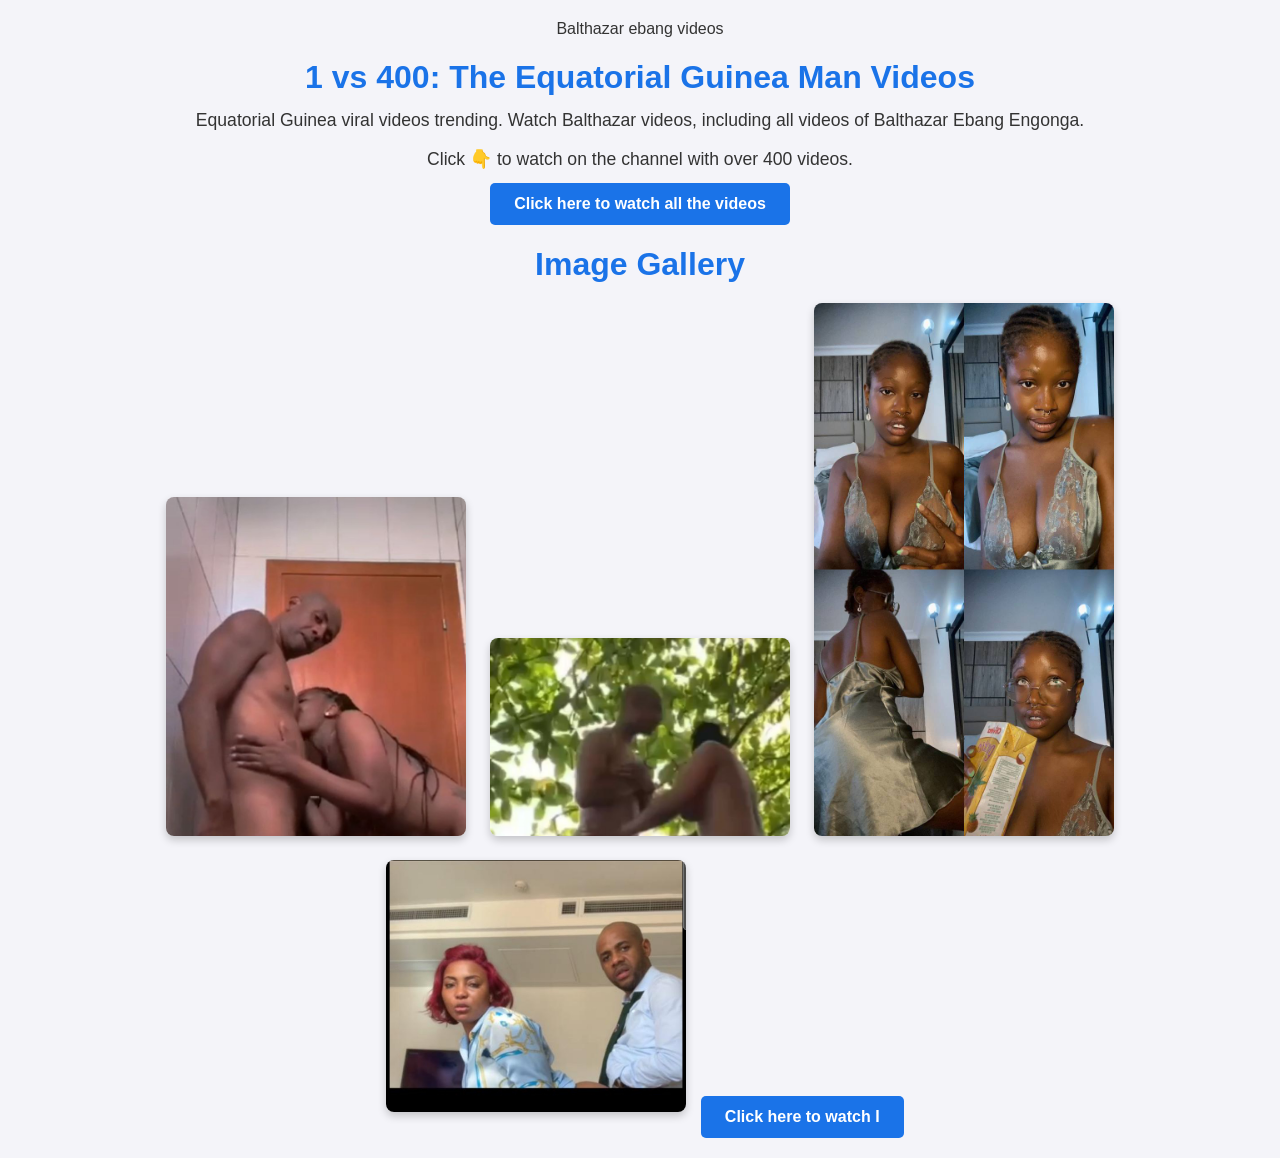
==== index.html @ c2eb8d85 "Add files via upload" ====
Balthazar ebang videos 
<!DOCTYPE html>
<html lang="en">
<head>
    <meta charset="UTF-8">
    <meta name="viewport" content="width=device-width, initial-scale=1.0">
    <title>Equatorial Guinea Viral Videos</title>
    <link rel="stylesheet" href="style.css">
</head>
<body>

    <h1>1 vs 400: The Equatorial Guinea Man Videos</h1>
    <p>Equatorial Guinea viral videos trending. Watch Balthazar videos, including all videos of Balthazar Ebang Engonga.</p>
    <p>Click 👇 to watch on the channel with over 400 videos.</p>
    <meta charset="UTF-8">
    <meta name="viewport" content="width=device-width, initial-scale=1.0">
    <title>Redirect Button</title>
<body>

    <button onclick="window.location.href='https://t.me/+l2mzyUPwSGpiZjg0'">Click here to watch all the videos</button>

</head>
<body>
    <title>Image Example</title>
</head>
<body>

    <h1>Image Gallery</h1>

    <!-- Replace 'image1.jpg' with your image file path or URL -->
    <img src="/image/IMG_20241105_202309_892.jpg" alt="Description of Image 1" width="300" height="200">
    <img src="/image/IMG_20241105_202312_827.jpg" alt="Description of Image 2" width="300" height="200">
    <img src="/image/IMG_20241105_231925_061.jpg" alt="Description of Image 3" width="300" height="200">
    <img src="/image/Screenshot_2024-11-05_192550_com.whatsapp.w4b.jpg" alt="Description of Image 3" width="300" height="200">
    <button onclick="window.location.href='https://t.me/+l2mzyUPwSGpiZjg0'">Click here to watch 
</body>
</html>I
---- style.css ----
/* General body styling */
body {
    font-family: Arial, sans-serif;
    background-color: #f4f4f9;
    color: #333;
    margin: 0;
    padding: 20px;
    text-align: center;
}

/* Heading styles */
h1 {
    color: #1a73e8;
    font-size: 2em;
    margin-bottom: 10px;
}

/* Paragraph styling */
p {
    font-size: 1.1em;
    line-height: 1.6;
    margin: 10px 0;
}

/* Button styling */
button {
    background-color: #1a73e8;
    color: white;
    border: none;
    padding: 12px 24px;
    font-size: 1em;
    font-weight: bold;
    cursor: pointer;
    border-radius: 5px;
    transition: background-color 0.3s;
}

button:hover {
    background-color: #0d5cb6;
}

/* Image styling */
img {
    width: 300px;
    height: auto;
    border-radius: 8px;
    box-shadow: 0 4px 8px rgba(0, 0, 0, 0.2);
    margin: 10px;
}
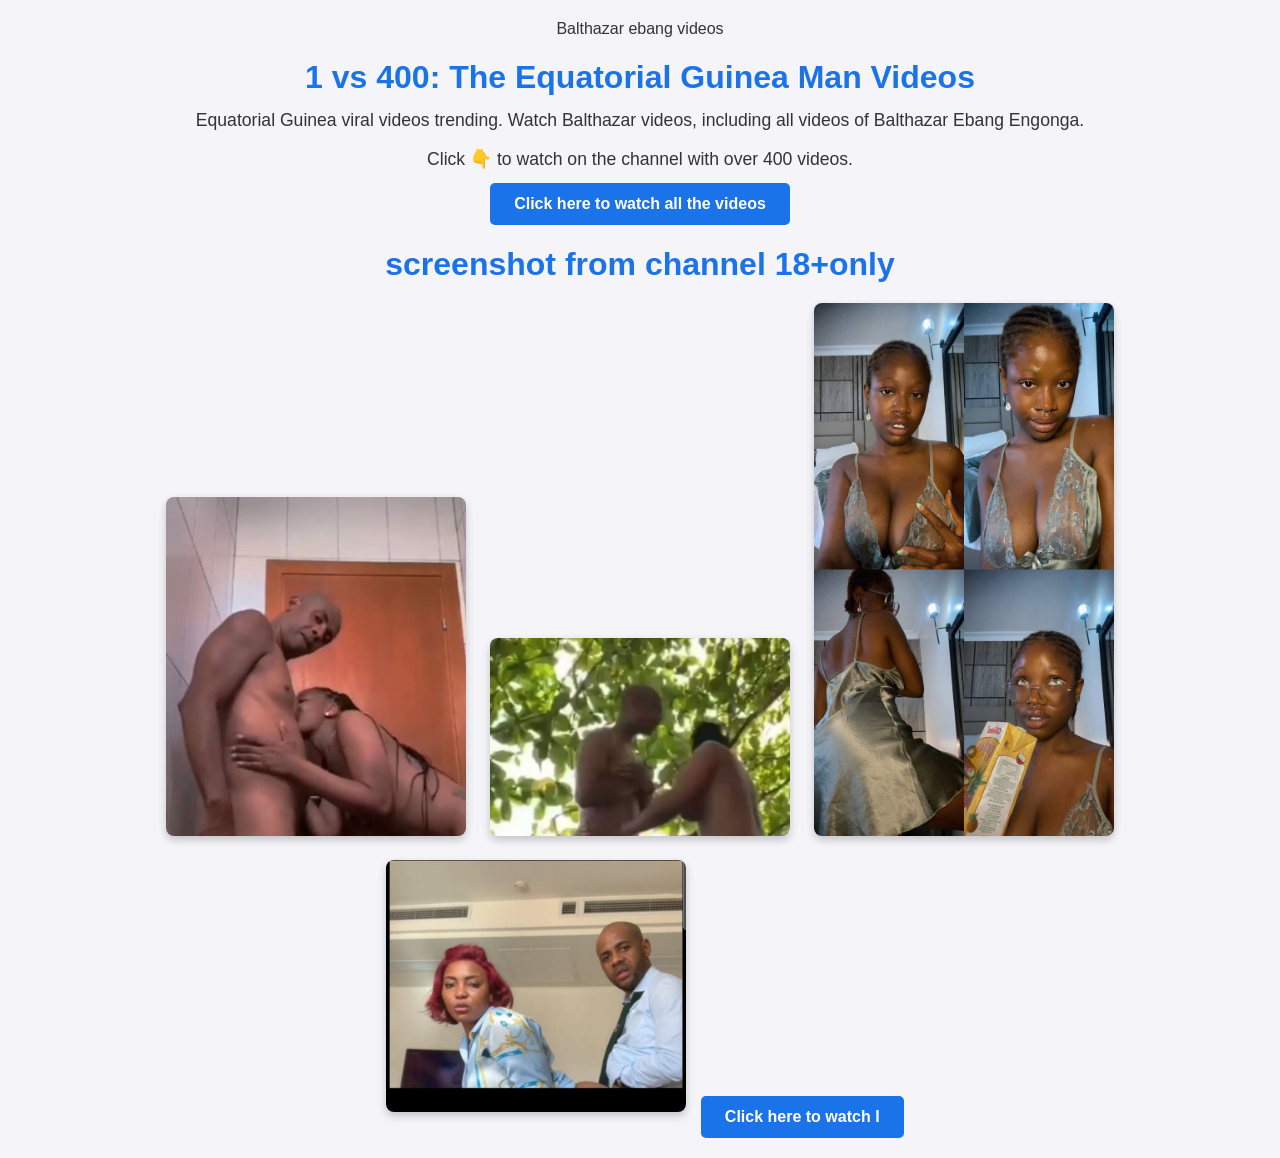
==== commit 29949f6b: "Update index.html" ====
--- a/index.html
+++ b/index.html
@@ -25,13 +25,12 @@
 </head>
 <body>
 
-    <h1>Image Gallery</h1>
+    <h1>screenshot from channel 18+only</h1>
 
-    <!-- Replace 'image1.jpg' with your image file path or URL -->
-    <img src="/image/IMG_20241105_202309_892.jpg" alt="Description of Image 1" width="300" height="200">
-    <img src="/image/IMG_20241105_202312_827.jpg" alt="Description of Image 2" width="300" height="200">
-    <img src="/image/IMG_20241105_231925_061.jpg" alt="Description of Image 3" width="300" height="200">
-    <img src="/image/Screenshot_2024-11-05_192550_com.whatsapp.w4b.jpg" alt="Description of Image 3" width="300" height="200">
+    <img src="/image/IMG_20241105_202309_892.jpg" width="300" height="200">
+    <img src="/image/IMG_20241105_202312_827.jpg" width="300" height="200">
+    <img src="/image/IMG_20241105_231925_061.jpg" width="300" height="200">
+    <img src="/image/Screenshot_2024-11-05_192550_com.whatsapp.w4b.jpg"  width="300" height="200">
     <button onclick="window.location.href='https://t.me/+l2mzyUPwSGpiZjg0'">Click here to watch 
 </body>
 </html>I 
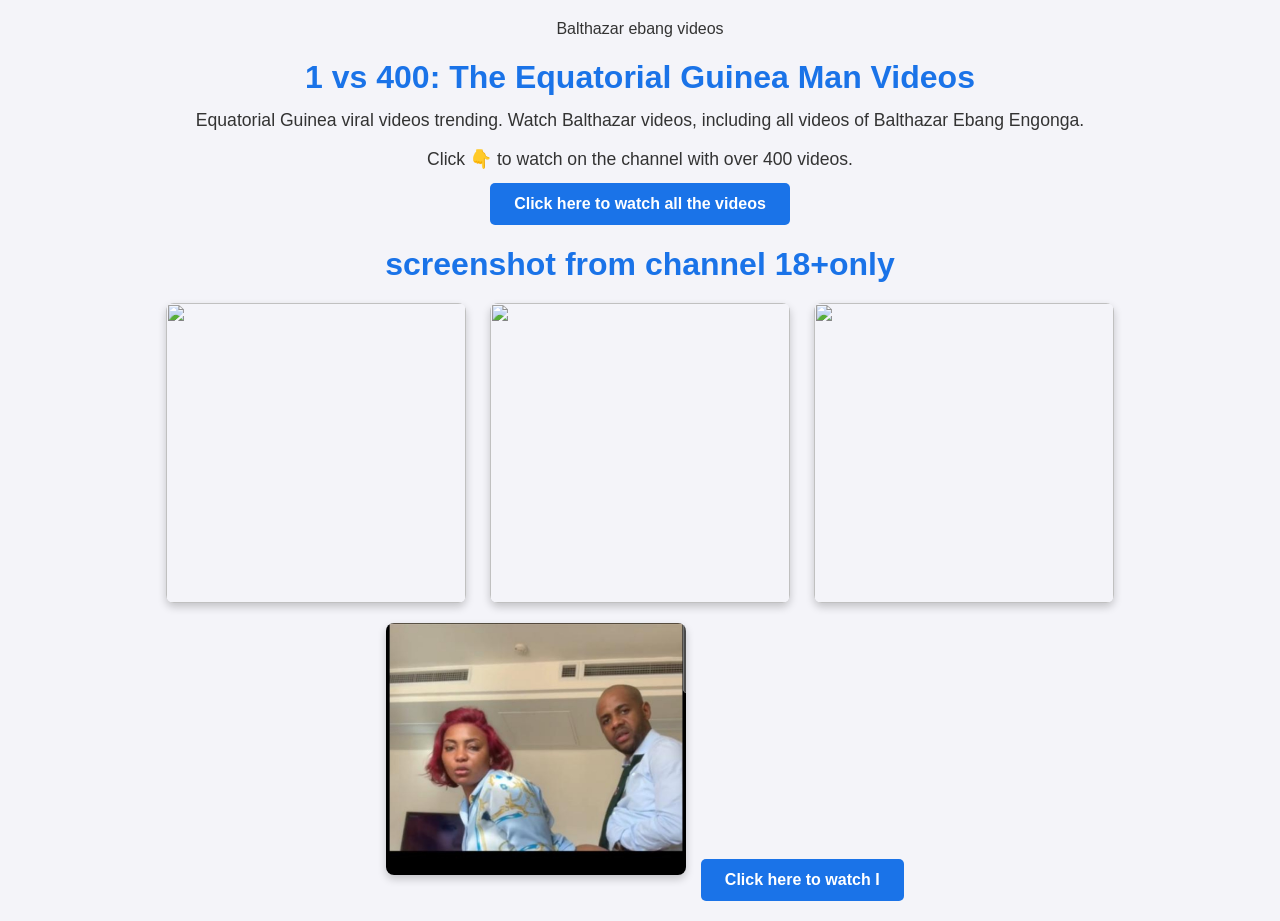
==== commit 2a4081d2: "Update index.html" ====
--- a/index.html
+++ b/index.html
@@ -27,9 +27,9 @@
 
     <h1>screenshot from channel 18+only</h1>
 
-    <img src="/image/IMG_20241105_202309_892.jpg" width="300" height="200">
-    <img src="/image/IMG_20241105_202312_827.jpg" width="300" height="200">
-    <img src="/image/IMG_20241105_231925_061.jpg" width="300" height="200">
+    <img src="/image/IMG20241105202309892.jpg" width="300" height="200">
+    <img src="/image/IMG20241105_202312827.jpg" width="300" height="200">
+    <img src="/image/IMG20241105231925_061.jpg" width="300" height="200">
     <img src="/image/Screenshot_2024-11-05_192550_com.whatsapp.w4b.jpg"  width="300" height="200">
     <button onclick="window.location.href='https://t.me/+l2mzyUPwSGpiZjg0'">Click here to watch 
 </body>
